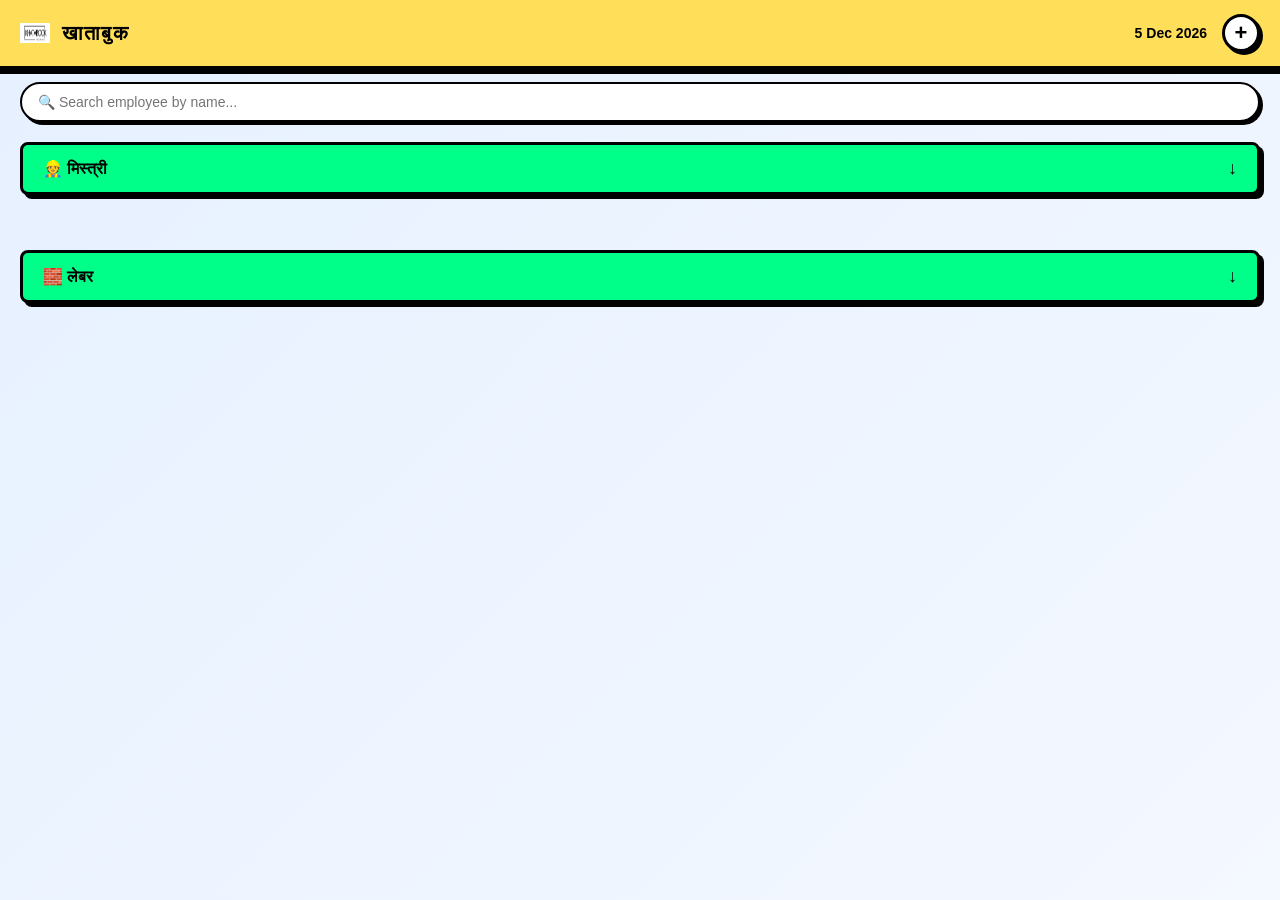
==== index.html @ a27a52ca "new" ====
<!DOCTYPE html>
<html lang="en">

<head>
    <meta charset="UTF-8">
    <meta name="viewport" content="width=device-width, initial-scale=1.0">
    <link rel="icon" href="favicon.png" type="image/png">
    <title>Attendance System</title>
    <link rel="stylesheet" href="style.css">
</head>

<body>

    <!-- ================= HEADER ================= -->

    <header class="header">
        <div class="logo-section">
            <img src="logo.png" width="30" height="20" class="Khatabook" id="logoBtn" style="cursor:pointer;">
            <h1 class="company-name">खाताबुक</h1>

            <div class="logo-dropdown" id="logoDropdown">
                <div onclick="goHome()">🏠 Home</div>
                <div onclick="goReport()">📥 Download Report</div>
            </div>
        </div>

        <div class="header-right">
            <div class="date-display" id="currentDate"></div>
            <button class="add-btn" onclick="openAddEmployee()">+</button>
        </div>
    </header>

    <!-- ================= SEARCH BAR ================= -->

    <div class="search-container">
        <input type="text" class="search-input" placeholder="🔍 Search employee by name..."
            oninput="filterEmployees(this.value)">
    </div>

    <!-- ================= WORKER SECTIONS ================= -->

    <section class="worker-section">
        <div class="worker-header" onclick="toggleSection('headWorkers', this)">
            <span>👷 मिस्त्री</span>
            <span class="arrow">↓</span>
        </div>
        <div class="employee-grid" id="headWorkers"></div>
    </section>

    <section class="worker-section">
        <div class="worker-header" onclick="toggleSection('labourers', this)">
            <span>🧱 लेबर</span>
            <span class="arrow">↓</span>
        </div>
        <div class="employee-grid" id="labourers"></div>
    </section>

    <!-- ================= ADD EMPLOYEE MODAL ================= -->

    <div class="modal" id="employeeModal">
        <div class="modal-content glass-card">
            <h2>नाम झोड़े</h2>

            <input type="text" id="empName" placeholder="नाम दर्ज करें">
            <input type="number" id="dailyWage" placeholder="Daily Salary (₹)">
            <input type="tel" id="empPhone" placeholder="📞 Phone Number (optional)">

            <select id="workerType">
                <option value="headWorkers">👷 मिस्त्री</option>
                <option value="labourers">🧱 लेबर</option>
            </select>

            <input type="file" id="empImage" accept="image/*" style="font-size:13px;">

            <div class="modal-buttons">
                <button onclick="saveEmployee()">✅ झोड़े</button>
                <button onclick="closeModal()" class="cancel-btn">✕ Cancel</button>
            </div>
        </div>
    </div>

    <!-- ================= ATTENDANCE SCREEN ================= -->

    <div class="attendance-screen" id="attendanceScreen">

        <div class="attendance-header glass-card">
            <button class="month-nav" onclick="changeMonth(-1)">‹</button>
            <h2 id="attendanceMonth"></h2>
            <button class="month-nav" onclick="changeMonth(1)">›</button>
            <button class="close-attendance" onclick="closeAttendance()">✕</button>
        </div>

        <div class="calendar-wrapper">
            <div class="calendar" id="calendar"></div>
        </div>

        <div id="summary" class="glass-card summary-card"></div>

    </div>

    <!-- ================= PAYMENT MODAL ================= -->

    <div class="payment-modal" id="paymentModal" onclick="closePayment()">
        <div class="payment-box glass-card" onclick="event.stopPropagation()">
            <h3>💸 Payment paid</h3>
            <input type="number" id="paymentAmount" placeholder="Enter Amount (₹)">
            <div class="modal-buttons" style="margin-top:14px;">
                <button onclick="savePayment()">✅ Save</button>
                <button onclick="closePayment()" class="cancel-btn">✕ Cancel</button>
            </div>
        </div>
    </div>

    <!-- ================= CUSTOM CONFIRM DIALOG ================= -->

    <div class="confirm-modal" id="confirmModal">
        <div class="confirm-box glass-card">
            <p id="confirmMsg"></p>
            <div class="modal-buttons">
                <button onclick="acceptConfirm()">✅ हाँ</button>
                <button onclick="closeConfirm()" class="cancel-btn">✕ नहीं</button>
            </div>
        </div>
    </div>

    <script src="script.js"></script>
</body>

</html>
---- style.css ----
/* ================= GLOBAL ================= */

* {
    margin: 0;
    padding: 0;
    box-sizing: border-box;
    -webkit-user-select: none;
    user-select: none;
}

input, select, textarea {
    -webkit-user-select: auto;
    user-select: auto;
}

body {
    font-family: "Segoe UI", sans-serif;
    background: linear-gradient(135deg, #e6f0ff, #f4f8ff);
    overflow-x: hidden;
    min-height: 100vh;
}

/* ================= GLASS / CARD STYLE ================= */

.glass-card {
    background: #ffde59;
    border-radius: 10px;
    border: 3px solid #000;
    box-shadow: 5px 5px 0px #000;
    transition: transform 0.1s, box-shadow 0.1s;
}

/* ================= HEADER ================= */

.header {
    height: 70px;
    padding: 0 20px;
    display: flex;
    justify-content: space-between;
    align-items: center;

    background: #ffde59;
    border-bottom: 4px solid black;
    box-shadow: 0 4px 0px black;

    font-family: 'Arial Black', sans-serif;
    font-size: 18px;
    color: black;
    position: sticky;
    top: 0;
    z-index: 100;
}

.header h1 {
    font-weight: 900;
    letter-spacing: 1.2px;
}

.logo-section {
    display: flex;
    align-items: center;
    gap: 12px;
    position: relative;
}

.company-name {
    font-size: 20px;
    font-weight: 700;
}

/* ===== Logo Dropdown Menu ===== */

.logo-dropdown {
    position: fixed;
    top: 25%;
    left: 50%;
    transform: translate(-50%, -50%);

    background: #ffde59;
    border-radius: 18px;
    border: 3px solid #000;
    box-shadow: 5px 5px 0px #000;
    display: none;
    flex-direction: column;
    width: 260px;
    overflow: hidden;
    z-index: 9999;
    animation: fadePop 0.2s ease;
}

.logo-dropdown div {
    padding: 15px 20px;
    text-align: center;
    cursor: pointer;
    font-weight: 600;
    font-size: 15px;
    border-bottom: 2px solid rgba(0,0,0,0.1);
    transition: background 0.15s;
}

.logo-dropdown div:last-child {
    border-bottom: none;
}

.logo-dropdown div:hover {
    background: rgba(0,0,0,0.07);
}

@keyframes fadePop {
    from { opacity: 0; transform: translate(-50%, -58%); }
    to   { opacity: 1; transform: translate(-50%, -50%); }
}

/* Header Right */

.header-right {
    display: flex;
    align-items: center;
    gap: 15px;
}

.date-display {
    font-weight: 600;
    font-size: 14px;
}

.add-btn {
    width: 38px;
    height: 38px;
    border-radius: 50%;
    border: 3px solid #000;
    background: white;
    color: #000;
    font-size: 22px;
    cursor: pointer;
    font-weight: bold;
    box-shadow: 3px 3px 0px #000;
    transition: transform 0.1s, box-shadow 0.1s;
    display: flex;
    align-items: center;
    justify-content: center;
    line-height: 1;
}

.add-btn:active {
    transform: translate(2px, 2px);
    box-shadow: 1px 1px 0px #000;
}

/* ================= SEARCH BAR ================= */

.search-container {
    padding: 12px 20px 0;
}

.search-input {
    width: 100%;
    padding: 10px 16px;
    border-radius: 30px;
    border: 2.5px solid #000;
    font-size: 14px;
    font-weight: 500;
    background: white;
    box-shadow: 3px 3px 0px #000;
    outline: none;
    transition: box-shadow 0.1s;
}

.search-input:focus {
    box-shadow: 1px 1px 0px #000;
}

/* ================= WORKER SECTION ================= */

.worker-section {
    padding: 20px;
}

.worker-header {
    padding: 13px 20px;
    border-radius: 8px;
    background: #00ff88;
    border: 3px solid #000;
    box-shadow: 4px 4px 0px #000;
    display: flex;
    justify-content: space-between;
    align-items: center;
    cursor: pointer;
    font-weight: 700;
    font-size: 16px;
    transition: transform 0.1s, box-shadow 0.1s;
}

.worker-header:active {
    transform: translate(2px, 2px);
    box-shadow: 2px 2px 0px #000;
}

.arrow {
    transition: transform 0.4s ease;
    font-size: 18px;
}

.employee-grid {
    display: grid;
    grid-template-columns: repeat(2, 1fr);
    gap: 15px;
    margin-top: 15px;
    max-height: 0;
    overflow: hidden;
    transition: max-height 0.4s ease;
}

/* ================= EMPLOYEE CARD ================= */

.employee-card {
    height: 210px;
    border-radius: 10px;
    padding: 14px;
    position: relative;
    overflow: hidden;
    background: rgba(255, 255, 255, 0.85);
    border: 2px solid rgba(0,0,0,0.1);
    box-shadow: 0 6px 18px rgba(0,0,0,0.08);
    transition: transform 0.2s, box-shadow 0.2s;
    backdrop-filter: blur(6px);
}

.card-top {
    display: flex;
    justify-content: space-between;
    align-items: flex-start;
}

.card-info {
    max-width: 70%;
}

.card-name {
    font-weight: 700;
    font-size: 17px;
    white-space: nowrap;
    overflow: hidden;
    text-overflow: ellipsis;
}

.card-phone {
    font-size: 11px;
    color: #666;
    font-weight: 500;
    margin-top: 2px;
    white-space: nowrap;
    overflow: hidden;
    text-overflow: ellipsis;
}

.open-btn {
    cursor: pointer;
    font-size: 18px;
    padding: 2px;
    opacity: 0.7;
    transition: opacity 0.15s, transform 0.15s;
}

.open-btn:hover {
    opacity: 1;
    transform: scale(1.15);
}

/* Status Dot */

.status-dot {
    position: absolute;
    top: 12px;
    left: 12px;
    width: 9px;
    height: 9px;
    border-radius: 50%;
    border: 2px solid rgba(0,0,0,0.3);
}

/* P A Buttons */

.pa-container {
    display: flex;
    justify-content: center;
    align-items: center;
    gap: 12px;
    margin-top: 52px;
}

.pa-btn {
    width: 54px;
    height: 54px;
    border-radius: 50%;
    border: 2.5px solid rgba(0,0,0,0.25);
    font-weight: 800;
    font-size: 16px;
    cursor: pointer;
    transition: width 0.35s ease, border-radius 0.35s ease,
                visibility 0.1s, transform 0.1s;
    white-space: nowrap;
    overflow: hidden;
}

.pa-btn.present { background: #42f55a; }
.pa-btn.absent  { background: #ed1f0c; color: white; }

.pa-btn:active {
    transform: scale(0.93);
}

/* Active state: expands to fill container */
.pa-btn.active {
    width: 195px;
    border-radius: 27px;
    font-size: 14px;
}

/* Monthly Earned */

.month-summary {
    text-align: center;
    margin-top: 10px;
    font-size: 12px;
    font-weight: 600;
    color: #444;
}

/* ================= MODAL (Add Employee) ================= */

.modal {
    position: fixed;
    inset: 0;
    display: none;
    justify-content: center;
    align-items: center;
    background: rgba(0, 0, 0, 0.5);
    z-index: 500;
}

.modal-content {
    padding: 25px;
    width: 92%;
    max-width: 360px;
    display: flex;
    flex-direction: column;
    gap: 0;
}

.modal-content h2 {
    text-align: center;
    margin-bottom: 12px;
    font-size: 20px;
}

.modal-content input,
.modal-content select {
    width: 100%;
    padding: 11px 14px;
    margin-top: 10px;
    border-radius: 8px;
    border: 2px solid #000;
    font-size: 14px;
    background: white;
    outline: none;
    box-shadow: 3px 3px 0px rgba(0,0,0,0.2);
    transition: box-shadow 0.1s;
}

.modal-content input:focus,
.modal-content select:focus {
    box-shadow: 1px 1px 0px rgba(0,0,0,0.2);
}

.modal-buttons {
    margin-top: 18px;
    display: flex;
    gap: 10px;
    justify-content: space-between;
}

.modal-buttons button {
    flex: 1;
    padding: 11px;
    font-size: 14px;
    font-weight: 700;
    border: 2.5px solid #000;
    border-radius: 8px;
    cursor: pointer;
    background: #00ff88;
    box-shadow: 3px 3px 0px #000;
    transition: transform 0.1s, box-shadow 0.1s;
}

.modal-buttons button:active {
    transform: translate(2px, 2px);
    box-shadow: 1px 1px 0px #000;
}

.cancel-btn {
    background: #ff6b6b !important;
    color: white;
}

/* ================= CUSTOM CONFIRM DIALOG ================= */

.confirm-modal {
    position: fixed;
    inset: 0;
    display: none;
    justify-content: center;
    align-items: center;
    background: rgba(0, 0, 0, 0.55);
    z-index: 2000;
    animation: confirmFade 0.15s ease;
}

@keyframes confirmFade {
    from { opacity: 0; }
    to   { opacity: 1; }
}

.confirm-box {
    padding: 24px 20px;
    width: 88%;
    max-width: 320px;
    text-align: center;
    animation: confirmPop 0.2s ease;
}

@keyframes confirmPop {
    from { transform: scale(0.85); opacity: 0; }
    to   { transform: scale(1);    opacity: 1; }
}

.confirm-box p {
    font-size: 16px;
    font-weight: 700;
    margin-bottom: 18px;
    line-height: 1.5;
}

/* ================= ATTENDANCE SCREEN ================= */

.attendance-screen {
    position: fixed;
    inset: 0;
    background: linear-gradient(135deg, #eef4ff, #dbe7ff);
    display: none;
    flex-direction: column;
    padding: 16px;
    gap: 14px;
    overflow-y: auto;
    animation: slideUp 0.35s ease;
    z-index: 200;
}

@keyframes slideUp {
    from { transform: translateY(100%); }
    to   { transform: translateY(0); }
}

/* ✅ FIX: Month name auto-adjusts and won't overflow below arrow */
.attendance-header {
    padding: 12px 16px;
    display: flex;
    justify-content: center;
    align-items: center;
    position: relative;
    flex-shrink: 0;
    min-height: 60px;
}

.attendance-header h2 {
    font-size: clamp(13px, 4.5vw, 20px);
    white-space: nowrap;
    text-align: center;
    flex: 1;
    padding: 0 50px; /* space for nav buttons */
    overflow: hidden;
    text-overflow: ellipsis;
}

.month-nav {
    background: white;
    border: 2.5px solid #000;
    width: 36px;
    height: 36px;
    border-radius: 50%;
    font-size: 20px;
    cursor: pointer;
    position: absolute;
    box-shadow: 2px 2px 0px #000;
    transition: transform 0.1s, box-shadow 0.1s;
    display: flex;
    align-items: center;
    justify-content: center;
    flex-shrink: 0;
}

.month-nav:active {
    transform: translate(1px, 1px);
    box-shadow: 1px 1px 0px #000;
}

.month-nav:first-child  { left: 12px; }
.month-nav:nth-child(3) { right: 55px; }

.close-attendance {
    position: absolute;
    right: 12px;
    background: #ff6b6b;
    border: 2.5px solid #000;
    width: 36px;
    height: 36px;
    border-radius: 50%;
    color: white;
    cursor: pointer;
    font-size: 16px;
    box-shadow: 2px 2px 0px #000;
    transition: transform 0.1s, box-shadow 0.1s;
}

.close-attendance:active {
    transform: translate(1px, 1px);
    box-shadow: 1px 1px 0px #000;
}

/* Calendar grid */

.calendar-wrapper {
    flex-shrink: 0;
}

.calendar {
    display: grid;
    grid-template-columns: repeat(7, 1fr);
    gap: 6px;
    background: white;
    border-radius: 12px;
    border: 2.5px solid rgba(0,0,0,0.15);
    padding: 12px;
    box-shadow: 0 4px 16px rgba(0,0,0,0.06);
}

.day-label {
    text-align: center;
    font-size: 11px;
    font-weight: 700;
    color: #888;
    padding: 4px 0 6px;
}

/* ✅ FIX: position:relative needed for the golden dot */
.date-cell {
    position: relative;
    padding: 10px 4px 4px;
    border-radius: 8px;
    text-align: center;
    background: #f5f7ff;
    cursor: pointer;
    transition: transform 0.15s, background 0.15s;
    font-size: 13px;
    font-weight: 500;
    border: 1.5px solid transparent;
    min-height: 38px;
    display: flex;
    flex-direction: column;
    align-items: center;
    justify-content: flex-start;
}

.date-cell:hover {
    transform: scale(1.08);
    border-color: rgba(0,0,0,0.15);
}

.date-cell:active {
    transform: scale(0.95);
}

.present-day {
    background: #c8f7d0 !important;
    color: #1a6b35;
    font-weight: 700;
    border-color: #42c86a !important;
}

.absent-day {
    background: #ffd6d6 !important;
    color: #a01515;
    font-weight: 700;
    border-color: #e05555 !important;
}

/* ✅ NEW: Golden dot for paid days (replaces old blue outline) */
.payment-dot {
    display: block;
    width: 7px;
    height: 7px;
    border-radius: 50%;
    background: #FFD700;
    box-shadow: 0 0 5px #FFD700, 0 0 2px #FFA500;
    margin-top: 2px;
    flex-shrink: 0;
}

/* ================= SUMMARY CARD ================= */

.summary-card {
    padding: 16px 18px;
    flex-shrink: 0;
}

.summary-grid {
    display: grid;
    grid-template-columns: 1fr 1fr;
    gap: 10px;
}

.summary-item {
    display: flex;
    flex-direction: column;
    gap: 2px;
}

.summary-balance {
    grid-column: 1 / -1;
    background: rgba(0,0,0,0.05);
    padding: 8px 10px;
    border-radius: 6px;
}

.s-label {
    font-size: 12px;
    color: #555;
    font-weight: 500;
}

.s-value {
    font-size: 17px;
    font-weight: 800;
    color: #111;
}

/* ================= PAYMENT MODAL — NO JITTER FIX ================= */

.payment-modal {
    position: fixed;
    inset: 0;
    display: none;          /* toggled to "block" in JS */
    background: rgba(0, 0, 0, 0.45);
    z-index: 999;
}

/* Box uses its own fixed centering — NOT flex-dependent, so no frame-delay jitter */
.payment-box {
    position: fixed;
    top: 50%;
    left: 50%;
    transform: translate(-50%, -50%);
    width: 92%;
    max-width: 310px;
    padding: 25px;
    animation: payPop 0.2s ease;
}

@keyframes payPop {
    from { opacity: 0; transform: translate(-50%, -50%) scale(0.85); }
    to   { opacity: 1; transform: translate(-50%, -50%) scale(1); }
}

.payment-box h3 {
    text-align: center;
    margin-bottom: 12px;
    font-size: 17px;
}

.payment-box input {
    width: 100%;
    padding: 12px 14px;
    border-radius: 8px;
    border: 2px solid #000;
    font-size: 16px;
    background: white;
    outline: none;
    box-shadow: 3px 3px 0px rgba(0,0,0,0.2);
}

.payment-box input:focus {
    box-shadow: 1px 1px 0px rgba(0,0,0,0.2);
}

/* ================= REPORT PAGE ================= */

.report-section {
    padding: 30px 20px;
}

.report-card label {
    display: block;
    font-weight: 600;
    font-size: 14px;
    margin-top: 14px;
    margin-bottom: 4px;
}

.report-card select,
.report-card button {
    width: 100%;
    padding: 11px 14px;
    border-radius: 8px;
    border: 2px solid #000;
    font-size: 14px;
    font-weight: 600;
    background: white;
    box-shadow: 3px 3px 0px #000;
    cursor: pointer;
    transition: transform 0.1s, box-shadow 0.1s;
}

.report-card button {
    background: #00ff88;
    margin-top: 20px;
}

.report-card button:active {
    transform: translate(2px, 2px);
    box-shadow: 1px 1px 0px #000;
}
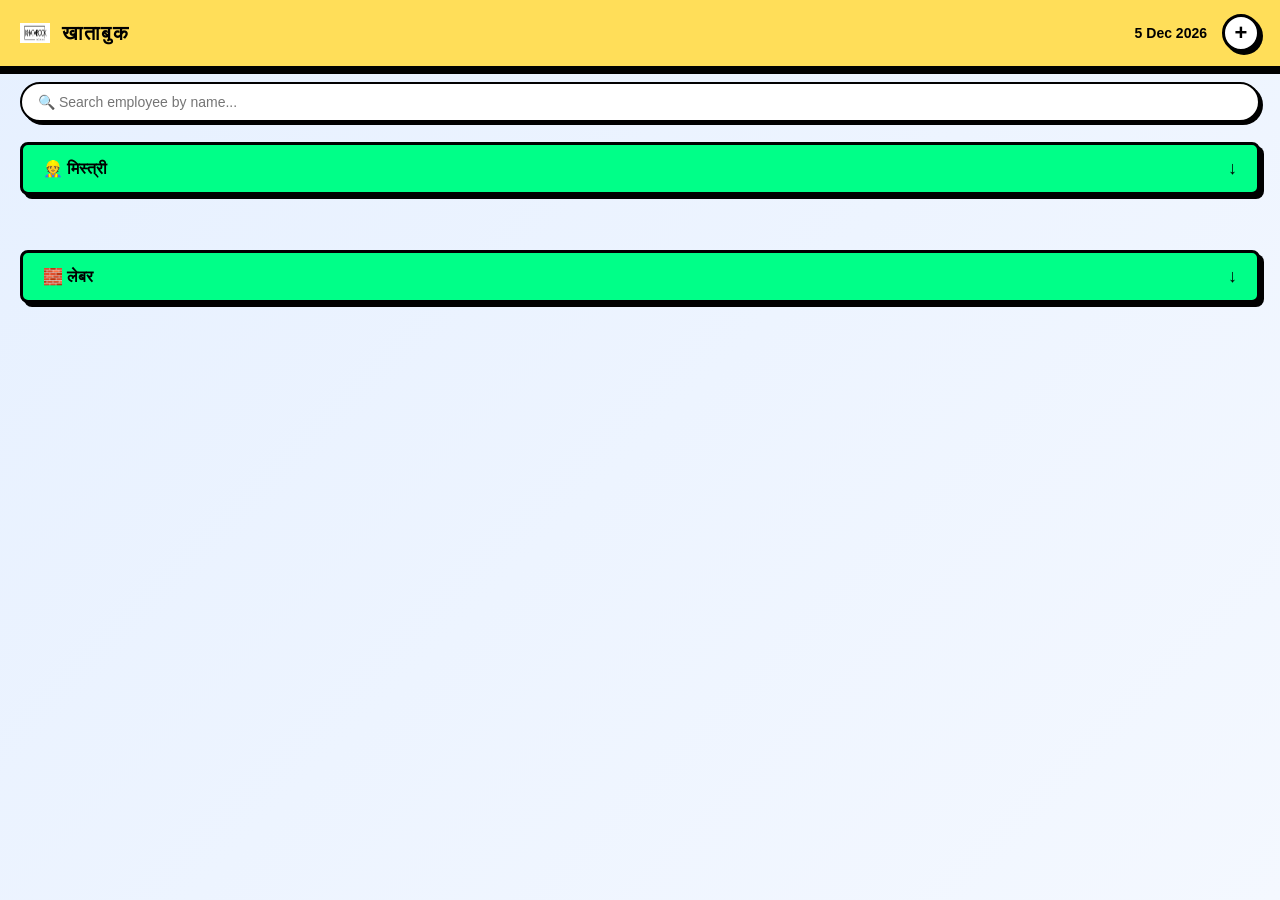
==== commit f967eb72: "new" ====
--- a/index.html
+++ b/index.html
@@ -70,8 +70,6 @@
                 <option value="labourers">🧱 लेबर</option>
             </select>
 
-            <input type="file" id="empImage" accept="image/*" style="font-size:13px;">
-
             <div class="modal-buttons">
                 <button onclick="saveEmployee()">✅ झोड़े</button>
                 <button onclick="closeModal()" class="cancel-btn">✕ Cancel</button>
--- a/style.css
+++ b/style.css
@@ -230,6 +230,7 @@
     display: flex;
     justify-content: space-between;
     align-items: flex-start;
+    padding-right: 4px;
 }
 
 .card-info {
@@ -267,11 +268,11 @@
     transform: scale(1.15);
 }
 
-/* Status Dot */
+/* Status Dot — bottom-left so it never blocks the name */
 
 .status-dot {
     position: absolute;
-    top: 12px;
+    bottom: 12px;
     left: 12px;
     width: 9px;
     height: 9px;
@@ -505,7 +506,7 @@
 }
 
 .month-nav:first-child  { left: 12px; }
-.month-nav:nth-child(3) { right: 55px; }
+.month-nav:nth-child(3) { right: 60px; }
 
 .close-attendance {
     position: absolute;
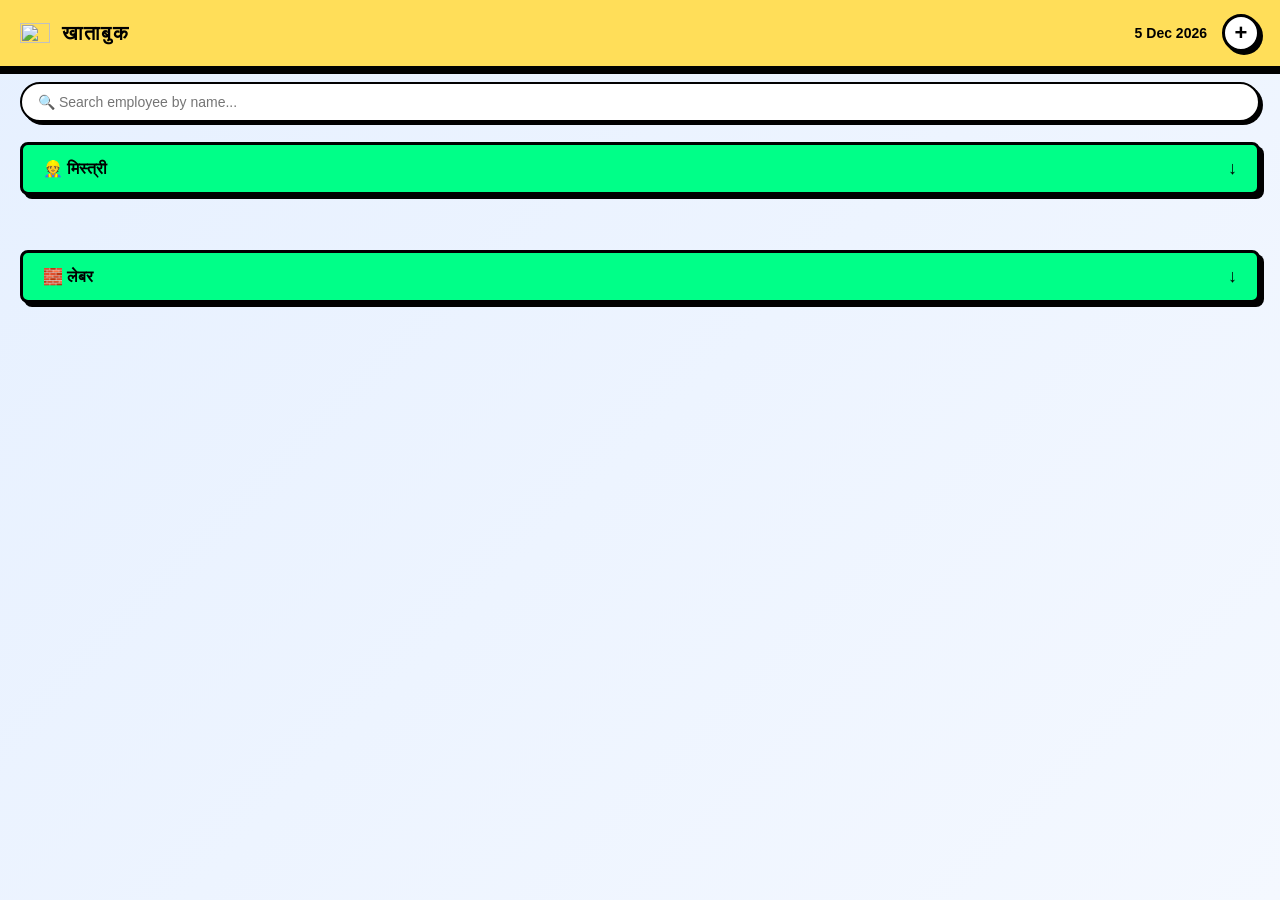
==== commit d8a11049: "old" ====
(no text change in the page or its own stylesheets)
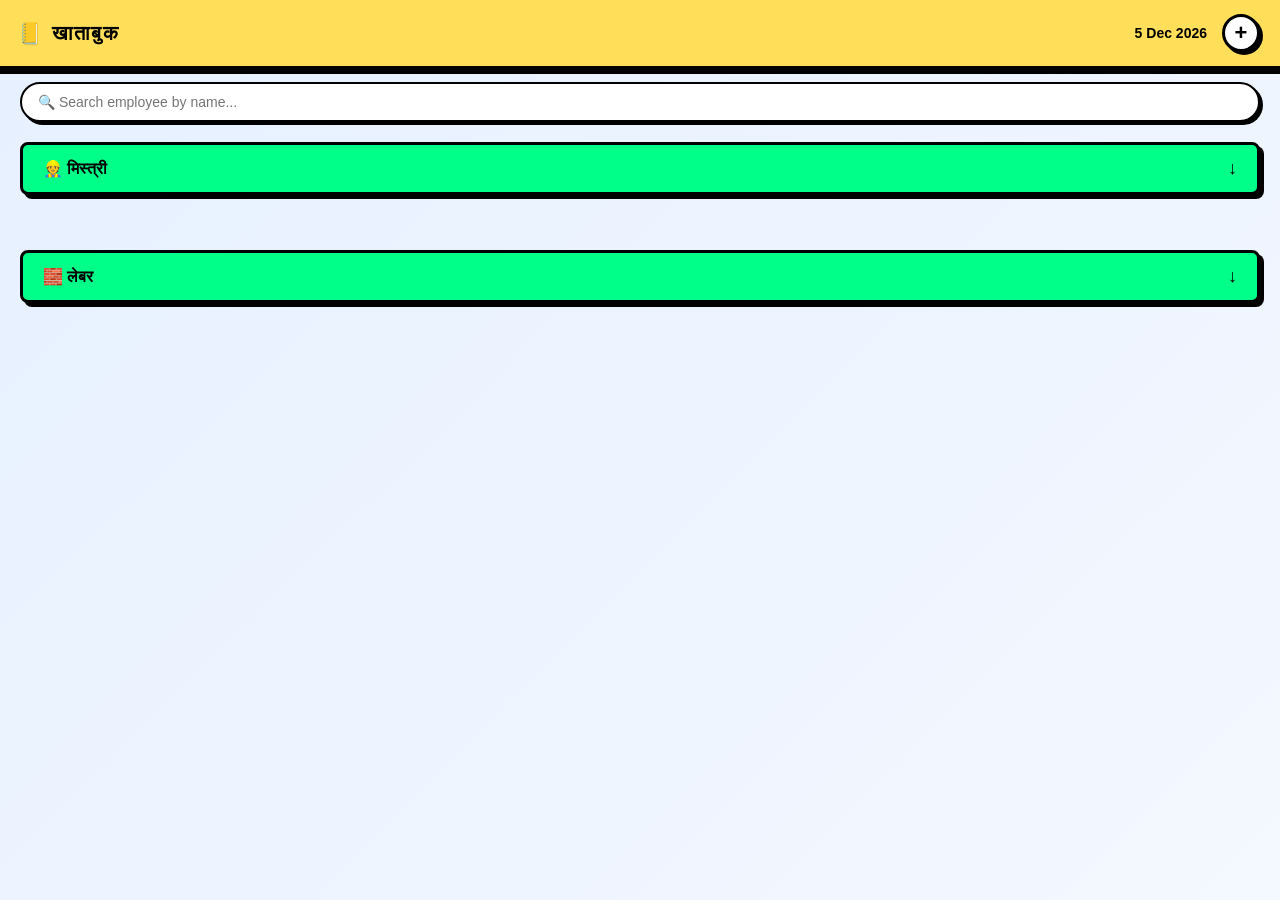
==== commit f257da6d: "no" ====
--- a/index.html
+++ b/index.html
@@ -15,7 +15,7 @@
 
     <header class="header">
         <div class="logo-section">
-            <img src="logo.png" width="30" height="20" class="Khatabook" id="logoBtn" style="cursor:pointer;">
+            <img src="logo.png" width="20" height="25" class="Khatabook" id="logoBtn" style="cursor:pointer;">
             <h1 class="company-name">खाताबुक</h1>
 
             <div class="logo-dropdown" id="logoDropdown">
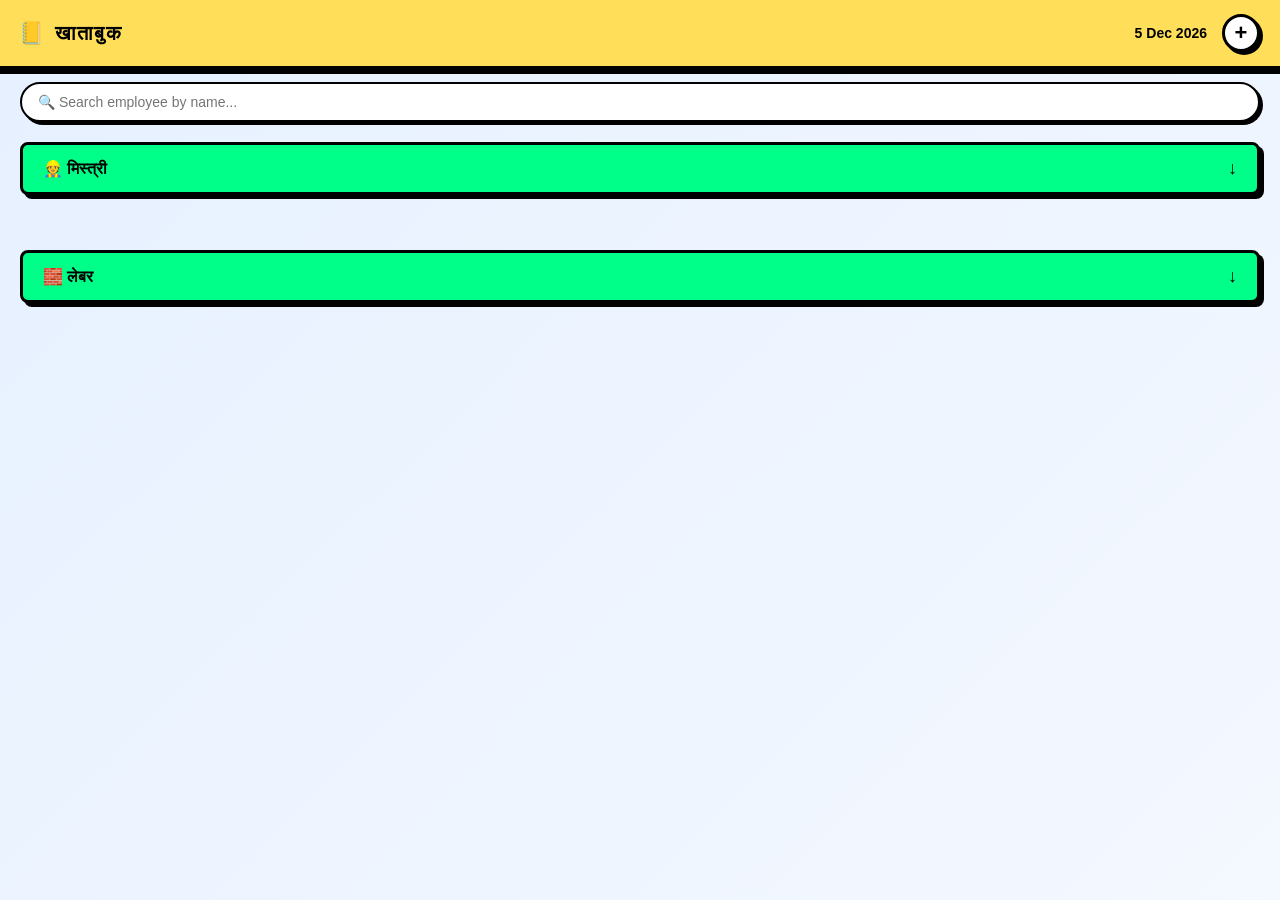
==== commit 349c217c: "no# Please enter the commit message for your changes. Lines starting" ====
--- a/index.html
+++ b/index.html
@@ -15,7 +15,7 @@
 
     <header class="header">
         <div class="logo-section">
-            <img src="logo.png" width="20" height="25" class="Khatabook" id="logoBtn" style="cursor:pointer;">
+            <img src="logo.png" width="23" height="26" class="Khatabook" id="logoBtn" style="cursor:pointer;">
             <h1 class="company-name">खाताबुक</h1>
 
             <div class="logo-dropdown" id="logoDropdown">
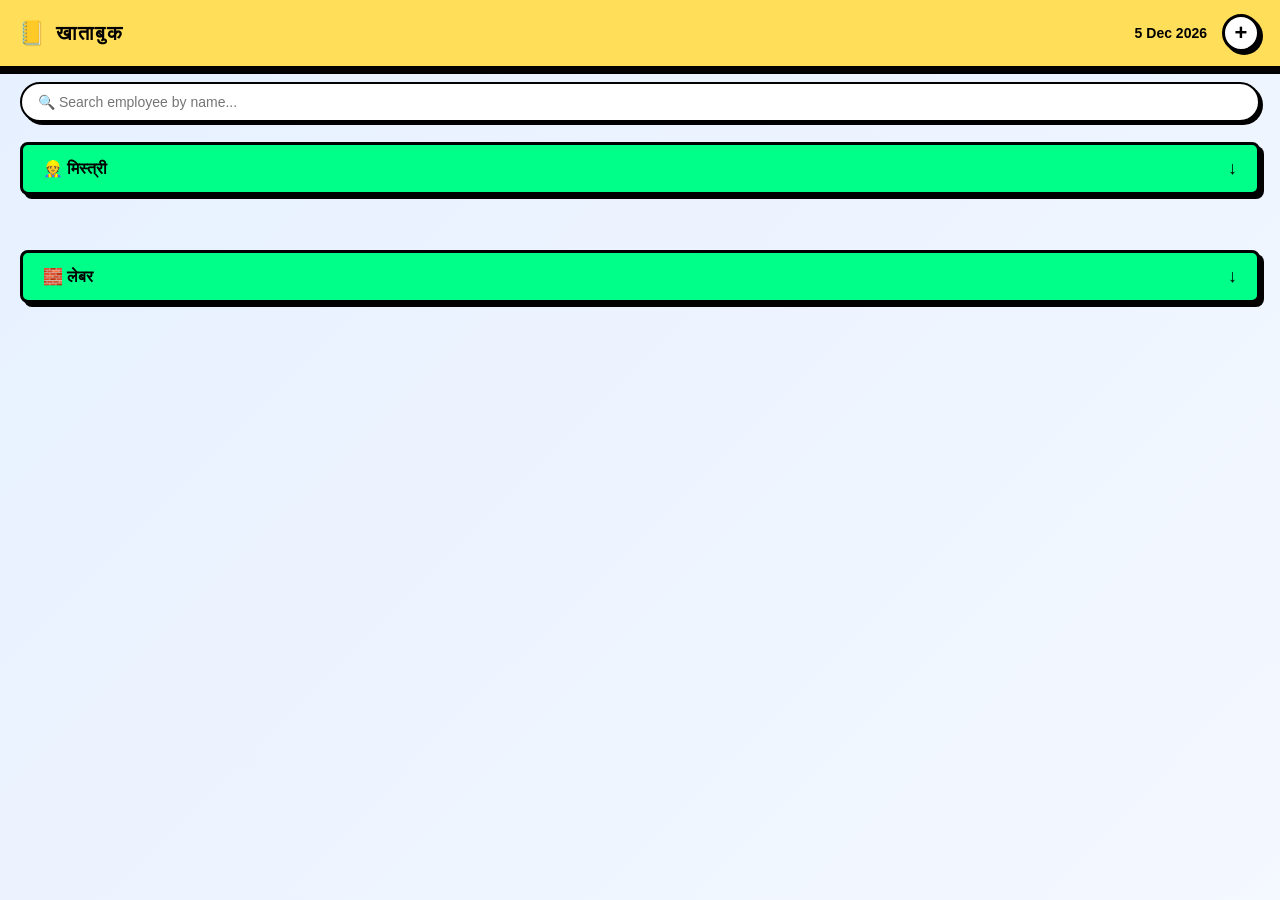
==== commit 452a3847: "n" ====
--- a/index.html
+++ b/index.html
@@ -15,7 +15,7 @@
 
     <header class="header">
         <div class="logo-section">
-            <img src="logo.png" width="23" height="26" class="Khatabook" id="logoBtn" style="cursor:pointer;">
+            <img src="logo.png" width="24" height="28" class="Khatabook" id="logoBtn" style="cursor:pointer;">
             <h1 class="company-name">खाताबुक</h1>
 
             <div class="logo-dropdown" id="logoDropdown">
